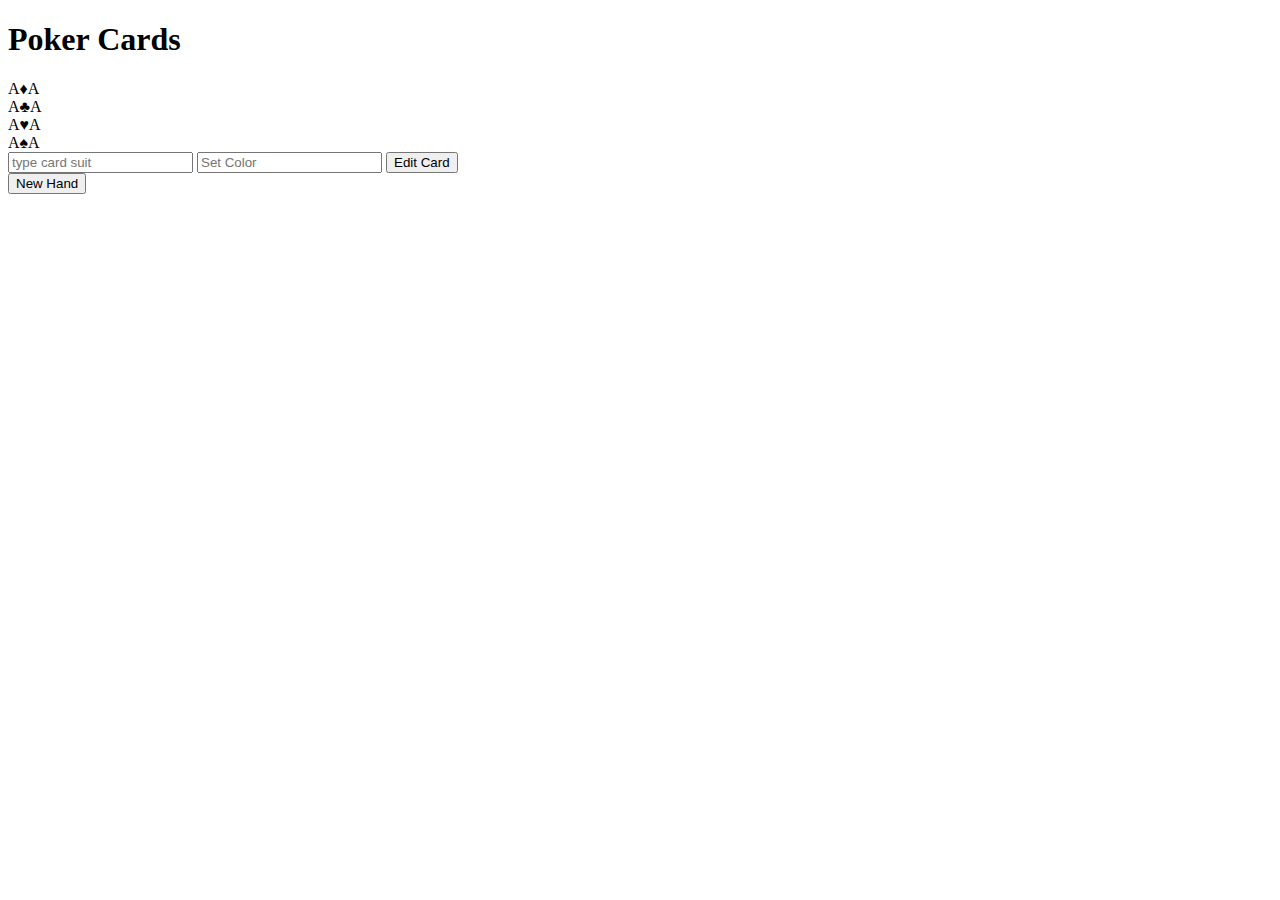
==== Part2/index.html @ d12429c5 "part 2 completed with black diamond" ====
<!DOCTYPE html>
<html lang="en">
  <head>
    <meta charset="UTF-8" />
    <meta name="viewport" content="width=device-width, initial-scale=1.0" />
    <title>Styles</title>
    <link rel="stylesheet" href="./index.css" />
  </head>
<body>
  <header><h1>Poker Cards</h1></header>
    <main>
        <section id="diamonds"><span>A</span><span>♦</span><span>A</span></section>
        <section id="clubs"><span>A</span><span>♣</span><span>A</span></section>
        <section id="hearts"><span>A</span><span>♥</span><span>A</span></section>
        <section id="spades"><span>A</span><span>♠</span><span>A</span></section>
    </main>
    <input id="idInput" placeholder="type card suit">
    <input id="colorInput" placeholder="Set Color">
    <button id="button" onclick="setCard()">Edit Card</button>
    <form>
      <button id="new-hand">New Hand</button>
    </form>
    <!-- form is used to refresh page and get a new hand with no colors added -->
    <script src="index.js">

    </script>
</body>
</html>
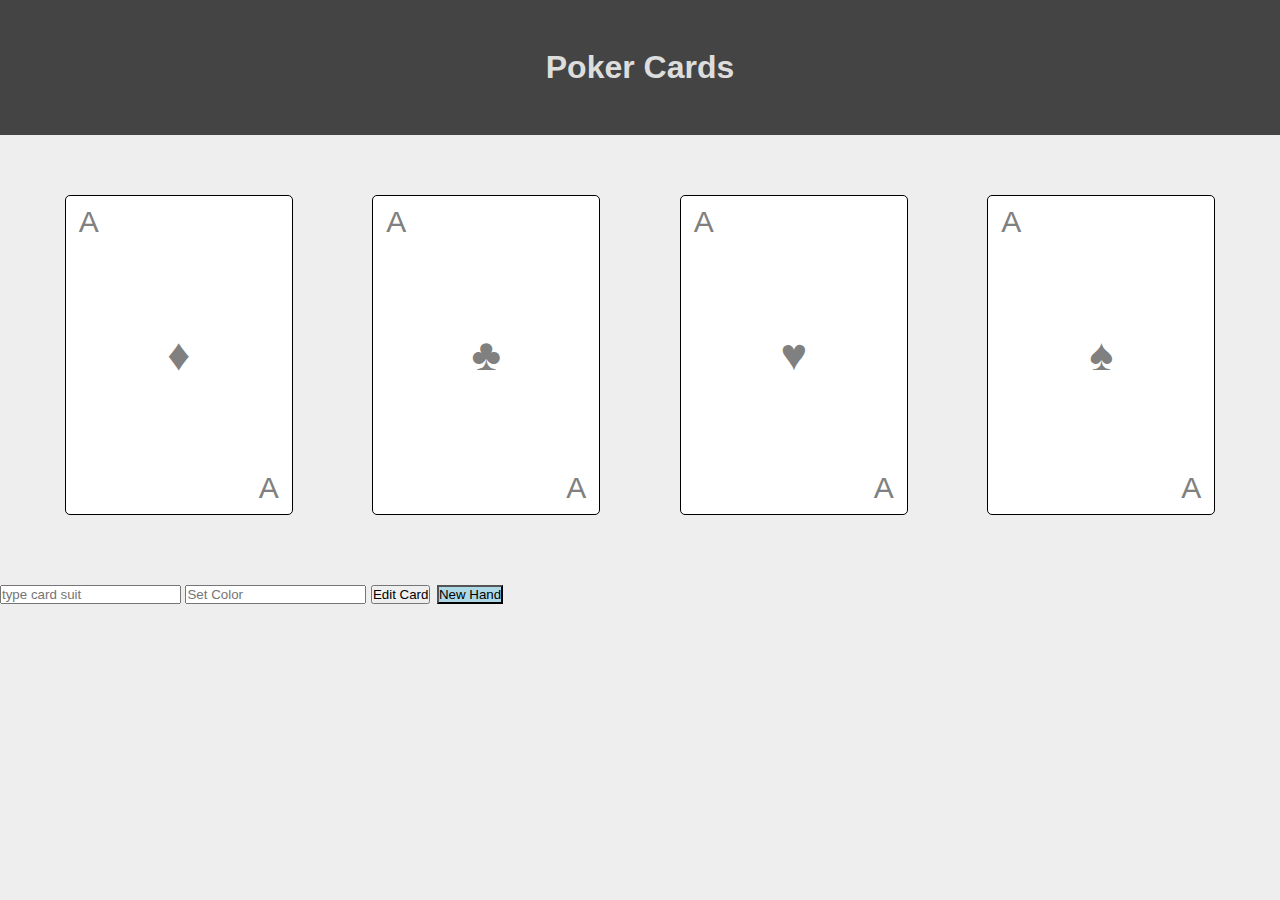
==== commit b1102e02: "part1 and part2 done with black diamonds" ====
--- a/Part2/index.html
+++ b/Part2/index.html
@@ -17,7 +17,7 @@
     <input id="idInput" placeholder="type card suit">
     <input id="colorInput" placeholder="Set Color">
     <button id="button" onclick="setCard()">Edit Card</button>
-    <form>
+    <form class="reset">
       <button id="new-hand">New Hand</button>
     </form>
     <!-- form is used to refresh page and get a new hand with no colors added -->
--- a/Part2/index.css
+++ b/Part2/index.css
@@ -0,0 +1,65 @@
+* {
+  margin: 0;
+  padding: 0;
+  font-family: Arial, Helvetica, sans-serif;
+}
+
+body {
+  background: #eee;
+}
+
+header {
+  height: 15vh;
+  background: #444;
+  color: #ddd;
+  display: flex;
+  justify-content: center;
+  align-items: center;
+}
+
+main {
+  display: flex;
+  justify-content: space-evenly;
+  padding: 5vh 0;
+  flex-wrap: wrap;
+}
+
+section {
+  height: 300px;
+  width: 200px;
+  border: 1px solid #000;
+  border-radius: 5px;
+  display: flex;
+  flex-direction: column;
+  justify-content: space-between;
+  background: #fff;
+  color: grey;
+  padding: 1vh 1vw;
+  font-size: 30px;
+  margin: 15px;
+}
+
+section span:nth-of-type(2) {
+  margin: auto;
+  font-size: 45px;
+}
+
+section span:nth-of-type(3) {
+  margin-left: auto;
+}
+
+#container {
+  height: 100px;
+  width: 100px;
+  border: 1px solid #000;
+}
+
+.reset {
+  display: inline-block;
+}
+
+#new-hand {
+  background-color: lightblue;
+  margin-top: 10px;
+  margin-left: 2px;
+}
